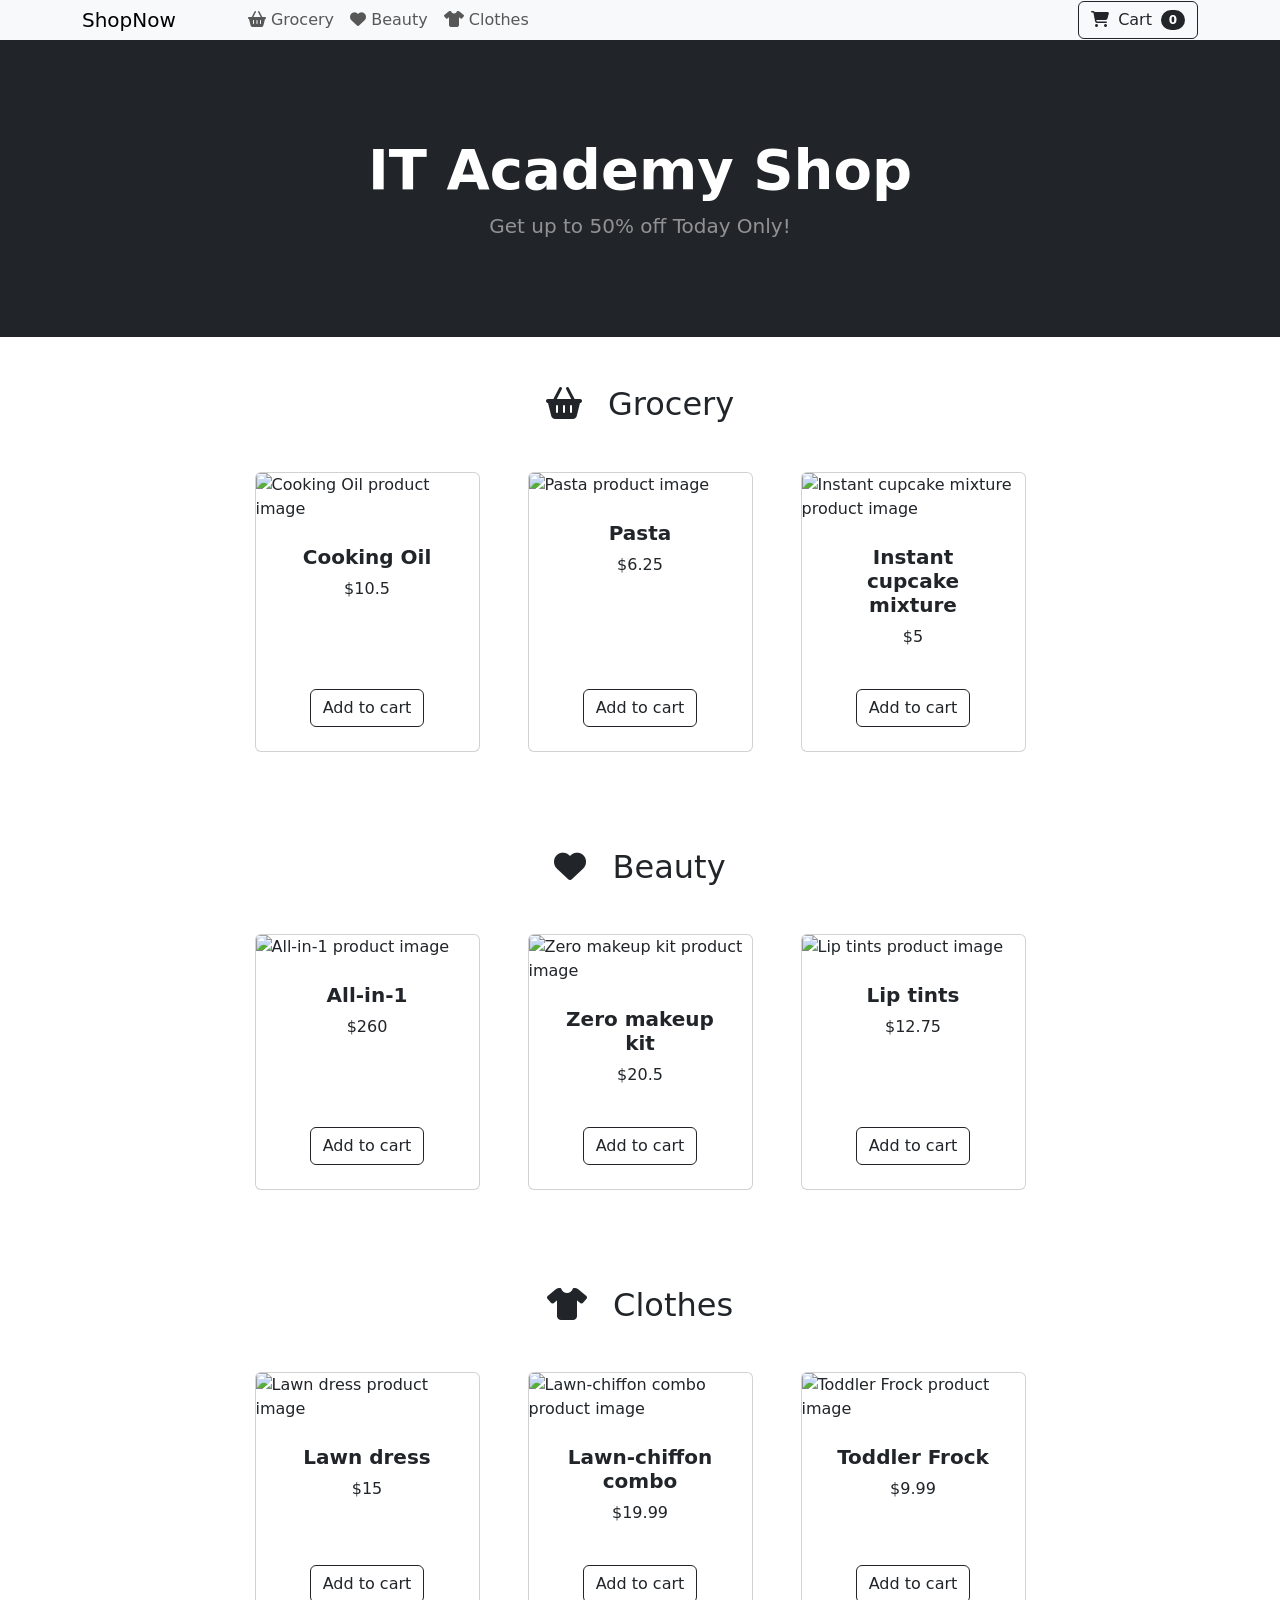
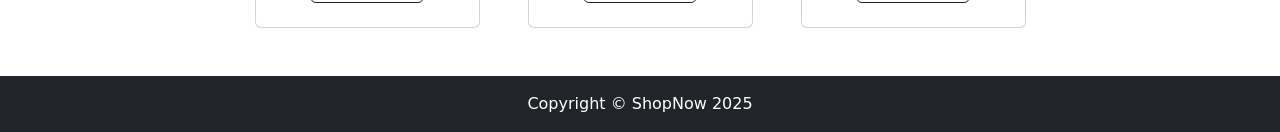
==== index.html @ d0d53ff8 "feat: implement ex 4 and ex5, still missing update cart logo count" ====
<!DOCTYPE html>
<html lang="en">

<head>
	<meta charset="utf-8" />
	<meta name="viewport" content="width=device-width, initial-scale=1, shrink-to-fit=no" />
	<meta name="description" content="ShopNow - Your one-stop shop for grocery, beauty and clothes" />
	<meta name="author" content="IT Academy" />
	<meta name="theme-color" content="#212529" />
	<title>ShopNow - Online Shopping</title>
	<!-- Favicon-->
	<link rel="icon" type="image/x-icon" href="images/favicon.ico" />
	<link href="https://cdn.jsdelivr.net/npm/bootstrap@5.3.0/dist/css/bootstrap.min.css" rel="stylesheet"
		integrity="sha384-9ndCyUaIbzAi2FUVXJi0CjmCapSmO7SnpJef0486qhLnuZ2cdeRhO02iuK6FUUVM" crossorigin="anonymous">
	<!-- Bootstrap Trash Icon -->
	<link rel="stylesheet" href="https://cdn.jsdelivr.net/npm/bootstrap-icons@1.11.3/font/bootstrap-icons.min.css">
	
	<!-- Fontawesome icons-->
	<link rel="stylesheet" href="https://cdnjs.cloudflare.com/ajax/libs/font-awesome/6.4.0/css/all.min.css"
		integrity="sha512-iecdLmaskl7CVkqkXNQ/ZH/XLlvWZOJyj7Yy7tcenmpD1ypASozpmT/E0iPtmFIB46ZmdtAc9eNBvH0H/ZpiBw=="
		crossorigin="anonymous" referrerpolicy="no-referrer" />
	<link rel="stylesheet" href="css/styles.css">
</head>

<body>
	<!-- Skip Navigation -->
	<a href="#main-content" class="skip-link visually-hidden-focusable">Skip to main content</a>

	<!-- Navigation-->
	<header class="primary-header">
		<nav class="navbar py-3 py-lg-0 navbar-light bg-light navbar-expand-lg" id="main-nav">
			<div class="container">
				<a class="navbar-brand" href="#!" aria-label="ShopNow Home">ShopNow</a>

				<aside class="shopping-cart-wrapper d-flex flex-row order-lg-last align-items-center">
					<button class="navbar-toggler order-last" type="button" data-bs-toggle="collapse"
						data-bs-target="#navbar" aria-expanded="false" aria-controls="navbar"
						aria-label="Toggle navigation">
						<span class="navbar-toggler-icon"></span>
					</button>

					<div class="navbar-nav me-3 me-lg-0 d-flex flex-row align-items-center">
						<button class="btn btn-outline-dark cart-button" type="button" data-bs-toggle="modal"
							data-bs-target="#cartModal" data-bs-auto-close="outside" aria-label="Open shopping cart">
							<i class="fas fa-shopping-cart me-1" aria-hidden="true"></i>
							<span>Cart</span>
							<span class="badge bg-dark text-white ms-1 rounded-pill" id="count_product">0</span>
						</button>
					</div>
				</aside>

				<nav id="navbar" class="navbar-collapse collapse">
					<ul class="navbar-nav me-auto mb-4 mb-lg-0 ms-lg-5">
						<li class="nav-item">
							<a class="nav-link" href="#grocery">
								<i class="fas fa-shopping-basket" aria-hidden="true"></i>
								<span>Grocery</span>
							</a>
						</li>
						<li class="nav-item">
							<a class="nav-link" href="#beauty">
								<i class="fas fa-heart" aria-hidden="true"></i>
								<span>Beauty</span>
							</a>
						</li>
						<li class="nav-item">
							<a class="nav-link" href="#clothes">
								<i class="fas fa-tshirt" aria-hidden="true"></i>
								<span>Clothes</span>
							</a>
						</li>
					</ul>
				</nav>
			</div>
		</nav>
	</header>

	<main id="main-content">
		<!-- Hero Section -->
		<section class="hero bg-dark py-5" aria-label="Promotional banner">
			<div class="container px-4 px-lg-5 my-5">
				<div class="text-center text-white">
					<h1 class="display-4 fw-bolder">IT Academy Shop</h1>
					<p class="lead fw-normal text-white-50 mb-0">Get up to 50% off Today Only!</p>
				</div>
			</div>
		</section>

		<!-- Product Sections -->
		<article class="product-section pt-5" id="grocery">
			<h2 class="text-center">
				<i class="fas fa-shopping-basket pe-3" aria-hidden="true"></i>
				<span>Grocery</span>
			</h2>
			<div class="container px-4 px-lg-5 mt-5">
				<div class="row gx-4 gx-lg-5 row-cols-2 row-cols-md-3 row-cols-xl-4 justify-content-center">
					<!-- Product Cards -->
					<div class="col mb-5">
						<article class="card product-card h-100">
							<img class="card-img-top" src="./images/product.svg" alt="Cooking Oil product image"
								loading="lazy" />
							<div class="card-body p-4">
								<div class="text-center">
									<h3 class="h5 fw-bolder">Cooking Oil</h3>
									<p class="price">$10.5</p>
								</div>
							</div>
							<div class="card-footer p-4 pt-0 border-top-0 bg-transparent">
								<div class="text-center">
									<button type="button" class="btn btn-outline-dark add-to-cart" data-product-id="1"
										aria-label="Add Cooking Oil to cart">
										Add to cart
									</button>
								</div>
							</div>
						</article>
					</div>
					<div class="col mb-5">
						<article class="card product-card h-100">
							<img class="card-img-top" src="./images/product.svg" alt="Pasta product image"
								loading="lazy" />
							<div class="card-body p-4">
								<div class="text-center">
									<h3 class="h5 fw-bolder">Pasta</h3>
									<p class="price">$6.25</p>
								</div>
							</div>
							<div class="card-footer p-4 pt-0 border-top-0 bg-transparent">
								<div class="text-center">
									<button type="button" class="btn btn-outline-dark add-to-cart" data-product-id="2"
										aria-label="Add Pasta to cart">
										Add to cart
									</button>
								</div>
							</div>
						</article>
					</div>
					<div class="col mb-5">
						<article class="card product-card h-100">
							<img class="card-img-top" src="./images/product.svg"
								alt="Instant cupcake mixture product image" loading="lazy" />
							<div class="card-body p-4">
								<div class="text-center">
									<h3 class="h5 fw-bolder">Instant cupcake mixture</h3>
									<p class="price">$5</p>
								</div>
							</div>
							<div class="card-footer p-4 pt-0 border-top-0 bg-transparent">
								<div class="text-center">
									<button type="button" class="btn btn-outline-dark add-to-cart" data-product-id="3"
										aria-label="Add Instant cupcake mixture to cart">
										Add to cart
									</button>
								</div>
							</div>
						</article>
					</div>
				</div>
			</div>
		</article>
		<article class="product-section pt-5" id="beauty">
			<h2 class="text-center">
				<i class="fas fa-heart pe-3" aria-hidden="true"></i>
				<span>Beauty</span>
			</h2>
			<div class="container px-4 px-lg-5 mt-5">
				<div class="row gx-4 gx-lg-5 row-cols-2 row-cols-md-3 row-cols-xl-4 justify-content-center">
					<!-- Product Cards -->
					<div class="col mb-5">
						<article class="card product-card h-100">
							<img class="card-img-top" src="./images/product.svg" alt="All-in-1 product image"
								loading="lazy" />
							<div class="card-body p-4">
								<div class="text-center">
									<h3 class="h5 fw-bolder">All-in-1</h3>
									<p class="price">$260</p>
								</div>
							</div>
							<div class="card-footer p-4 pt-0 border-top-0 bg-transparent">
								<div class="text-center">
									<button type="button" class="btn btn-outline-dark add-to-cart" data-product-id="4"
										aria-label="Add All-in-1 to cart">
										Add to cart
									</button>
								</div>
							</div>
						</article>
					</div>
					<div class="col mb-5">
						<article class="card product-card h-100">
							<img class="card-img-top" src="./images/product.svg" alt="Zero makeup kit product image"
								loading="lazy" />
							<div class="card-body p-4">
								<div class="text-center">
									<h3 class="h5 fw-bolder">Zero makeup kit</h3>
									<p class="price">$20.5</p>
								</div>
							</div>
							<div class="card-footer p-4 pt-0 border-top-0 bg-transparent">
								<div class="text-center">
									<button type="button" class="btn btn-outline-dark add-to-cart" data-product-id="5"
										aria-label="Add Zero makeup kit to cart">
										Add to cart
									</button>
								</div>
							</div>
						</article>
					</div>
					<div class="col mb-5">
						<article class="card product-card h-100">
							<img class="card-img-top" src="./images/product.svg" alt="Lip tints product image"
								loading="lazy" />
							<div class="card-body p-4">
								<div class="text-center">
									<h3 class="h5 fw-bolder">Lip tints</h3>
									<p class="price">$12.75</p>
								</div>
							</div>
							<div class="card-footer p-4 pt-0 border-top-0 bg-transparent">
								<div class="text-center">
									<button type="button" class="btn btn-outline-dark add-to-cart" data-product-id="6"
										aria-label="Add Lip tints to cart">
										Add to cart
									</button>
								</div>
							</div>
						</article>
					</div>
				</div>
			</div>
		</article>
		<article class="product-section pt-5" id="clothes">
			<h2 class="text-center">
				<i class="fas fa-tshirt pe-3" aria-hidden="true"></i>
				<span>Clothes</span>
			</h2>
			<div class="container px-4 px-lg-5 mt-5">
				<div class="row gx-4 gx-lg-5 row-cols-2 row-cols-md-3 row-cols-xl-4 justify-content-center">
					<!-- Product Cards -->
					<div class="col mb-5">
						<article class="card product-card h-100">
							<img class="card-img-top" src="./images/product.svg" alt="Lawn dress product image"
								loading="lazy" />
							<div class="card-body p-4">
								<div class="text-center">
									<h3 class="h5 fw-bolder">Lawn dress</h3>
									<p class="price">$15</p>
								</div>
							</div>
							<div class="card-footer p-4 pt-0 border-top-0 bg-transparent">
								<div class="text-center">
									<button type="button" class="btn btn-outline-dark add-to-cart" data-product-id="7"
										aria-label="Add Lawn dress to cart">
										Add to cart
									</button>
								</div>
							</div>
						</article>
					</div>
					<div class="col mb-5">
						<article class="card product-card h-100">
							<img class="card-img-top" src="./images/product.svg" alt="Lawn-chiffon combo product image"
								loading="lazy" />
							<div class="card-body p-4">
								<div class="text-center">
									<h3 class="h5 fw-bolder">Lawn-chiffon combo</h3>
									<p class="price">$19.99</p>
								</div>
							</div>
							<div class="card-footer p-4 pt-0 border-top-0 bg-transparent">
								<div class="text-center">
									<button type="button" class="btn btn-outline-dark add-to-cart" data-product-id="8"
										aria-label="Add Lawn-chiffon combo to cart">
										Add to cart
									</button>
								</div>
							</div>
						</article>
					</div>
					<div class="col mb-5">
						<article class="card product-card h-100">
							<img class="card-img-top" src="./images/product.svg" alt="Toddler Frock product image"
								loading="lazy" />
							<div class="card-body p-4">
								<div class="text-center">
									<h3 class="h5 fw-bolder">Toddler Frock</h3>
									<p class="price">$9.99</p>
								</div>
							</div>
							<div class="card-footer p-4 pt-0 border-top-0 bg-transparent">
								<div class="text-center">
									<button type="button" class="btn btn-outline-dark add-to-cart" data-product-id="9"
										aria-label="Add Toddler Frock to cart">
										Add to cart
									</button>
								</div>
							</div>
						</article>
					</div>
				</div>
			</div>
		</article>
	</main>

	<!-- Footer-->
	<footer class="py-3 bg-dark">
		<div class="container">
			<p class="m-0 text-center text-white">Copyright &copy; ShopNow <span id="current-year">2025</span></p>
		</div>
	</footer>

	<div class="modal fade" id="cartModal" tabindex="-1" aria-labelledby="cartModalLabel" aria-hidden="true">
		<div class="modal-dialog">
			<div class="modal-content">
				<div class="modal-header">
					<h5 class="modal-title" id="cartModalLabel">
						<i class="fas fa-cart-arrow-down" aria-hidden="true"></i>
						My Cart
					</h5>
					<button type="button" class="btn-close" data-bs-dismiss="modal" aria-label="Close"></button>
				</div>
				<div class="modal-body">
					<h3 class="text-center bill px-5">Shopping Cart</h3>
					<div class="table-responsive">
						<table class="table">
							<thead>
								<tr>
									<th scope="col">Product</th>
									<th scope="col">Price</th>
									<th scope="col">Qty.</th>
									<th scope="col">Total <small>(with discount)</small></th>
								</tr>
							</thead>
							<tbody id="cart_list">
								<tr>
									<th scope="row">Cooking oil</th>
									<td>$10.5</td>
									<td>2</td>
									<td>$21</td>
								</tr>
								<tr>
									<th scope="row">Pasta</th>
									<td>$6.25</td>
									<td>1</td>
									<td>$6.25</td>
								</tr>
								<tr>
									<th scope="row">Lawn dress</th>
									<td>$15</td>
									<td>3</td>
									<td>$45</td>
								</tr>
							</tbody>
						</table>
					</div>
					<div class="text-center fs-3">
						Total: $<span id="total_price"></span>
					</div>
					<div class="text-center">
						<a href="checkout.html" class="btn btn-primary m-3">Checkout</a>
						<button type="button" class="btn btn-secondary m-3" id="clean-cart">Clean Cart</button>
					</div>
				</div>
			</div>
		</div>
	</div>

	<!-- Bootstrap core JS-->
	<script src="https://cdn.jsdelivr.net/npm/bootstrap@5.3.0/dist/js/bootstrap.bundle.min.js"
		integrity="sha384-geWF76RCwLtnZ8qwWowPQNguL3RmwHVBC9FhGdlKrxdiJJigb/j/68SIy3Te4Bkz" crossorigin="anonymous">
	</script>

	<!-- Core theme JS-->
	<script src="js/shop.js" type="module"></script>
	<script src="js/checkout.js" type="module"></script>
</body>

</html>
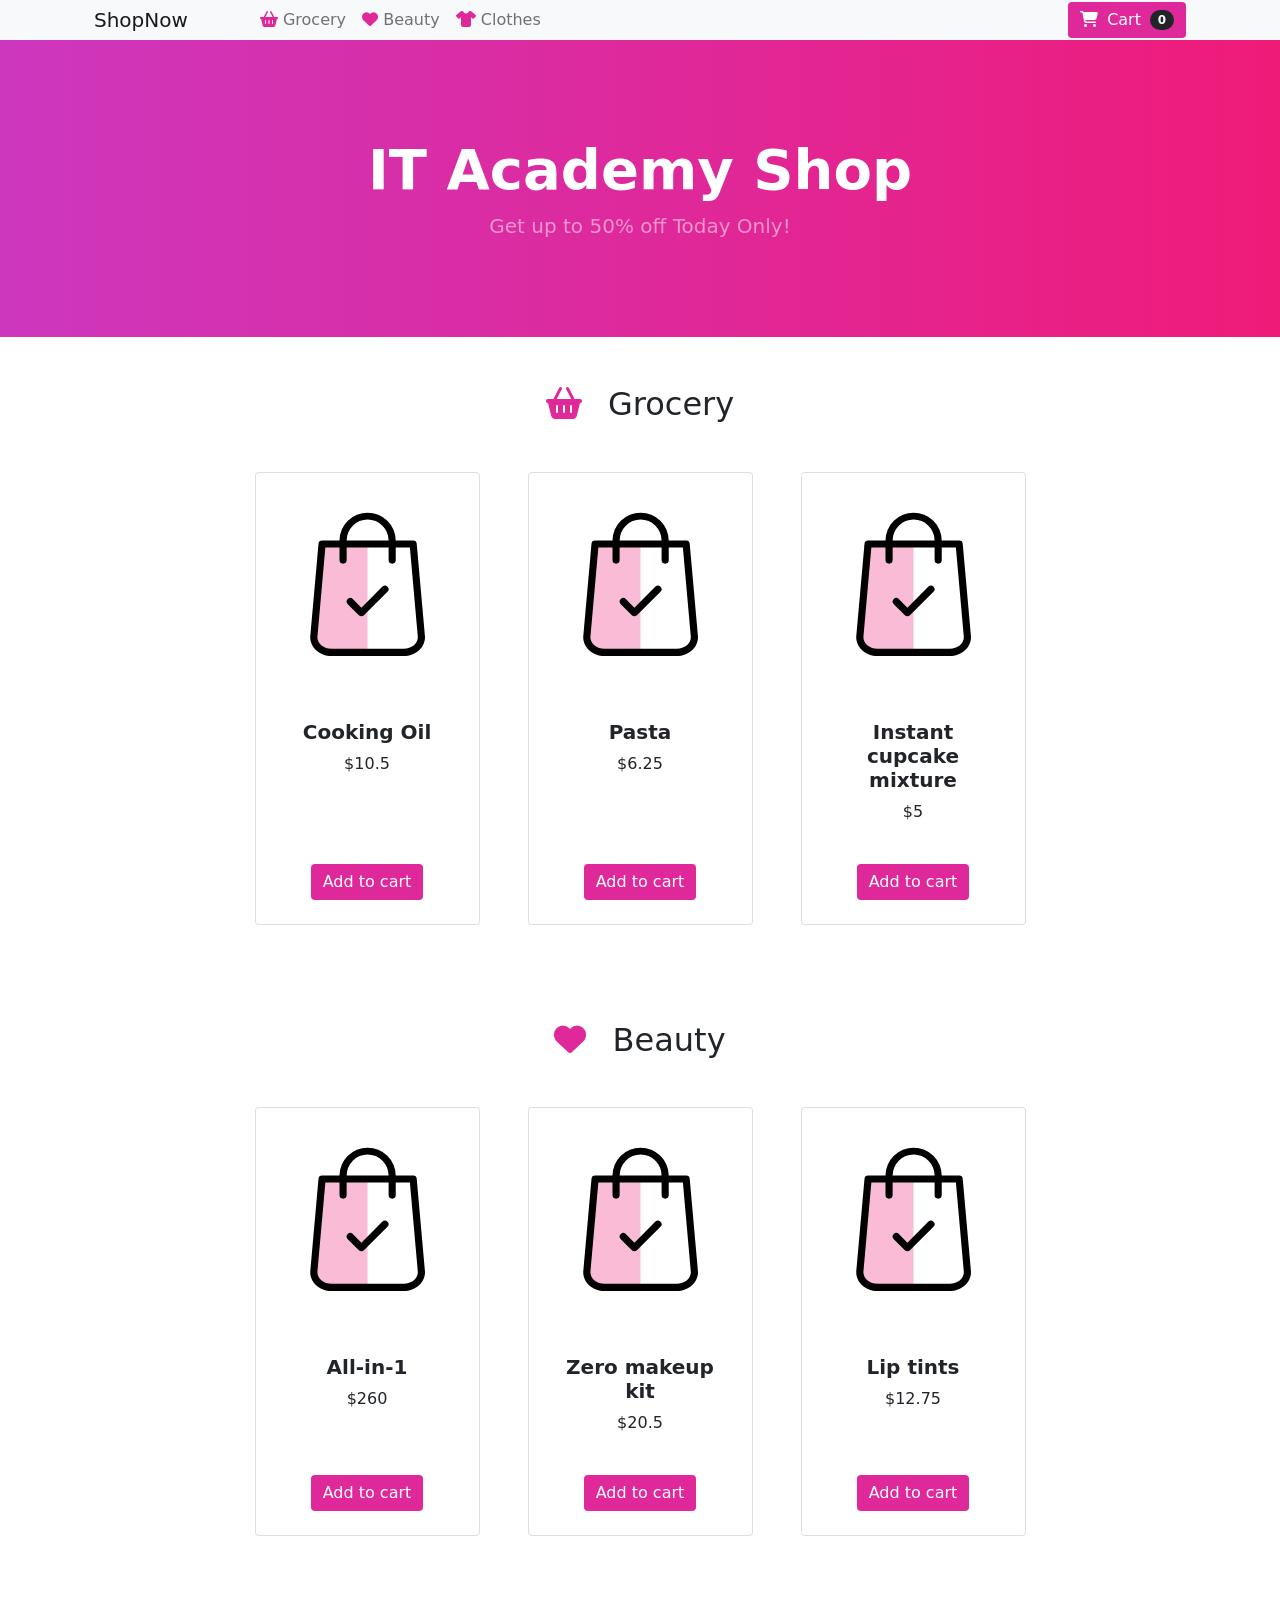
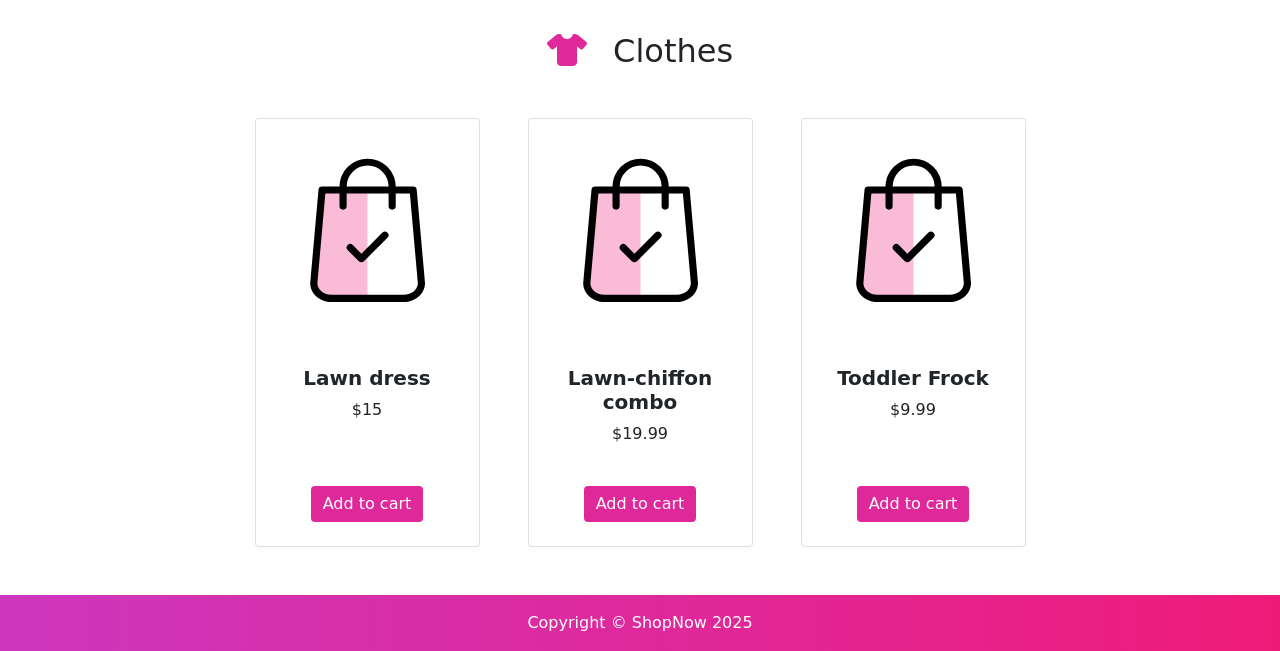
==== commit ce114e55: "style: add style to the page" ====
--- a/index.html
+++ b/index.html
@@ -77,7 +77,7 @@
 
 	<main id="main-content">
 		<!-- Hero Section -->
-		<section class="hero bg-dark py-5" aria-label="Promotional banner">
+		<section class="hero  py-5" aria-label="Promotional banner">
 			<div class="container px-4 px-lg-5 my-5">
 				<div class="text-center text-white">
 					<h1 class="display-4 fw-bolder">IT Academy Shop</h1>
@@ -337,19 +337,14 @@
 									<td>$10.5</td>
 									<td>2</td>
 									<td>$21</td>
+									<td>
+										<button class="btn btn-outline-danger btn-sm remove-item" >
+										<i class="bi bi-file-minus fs-6"></i> 
+										
+									</button> 
+									</td>
 								</tr>
-								<tr>
-									<th scope="row">Pasta</th>
-									<td>$6.25</td>
-									<td>1</td>
-									<td>$6.25</td>
-								</tr>
-								<tr>
-									<th scope="row">Lawn dress</th>
-									<td>$15</td>
-									<td>3</td>
-									<td>$45</td>
-								</tr>
+								
 							</tbody>
 						</table>
 					</div>
